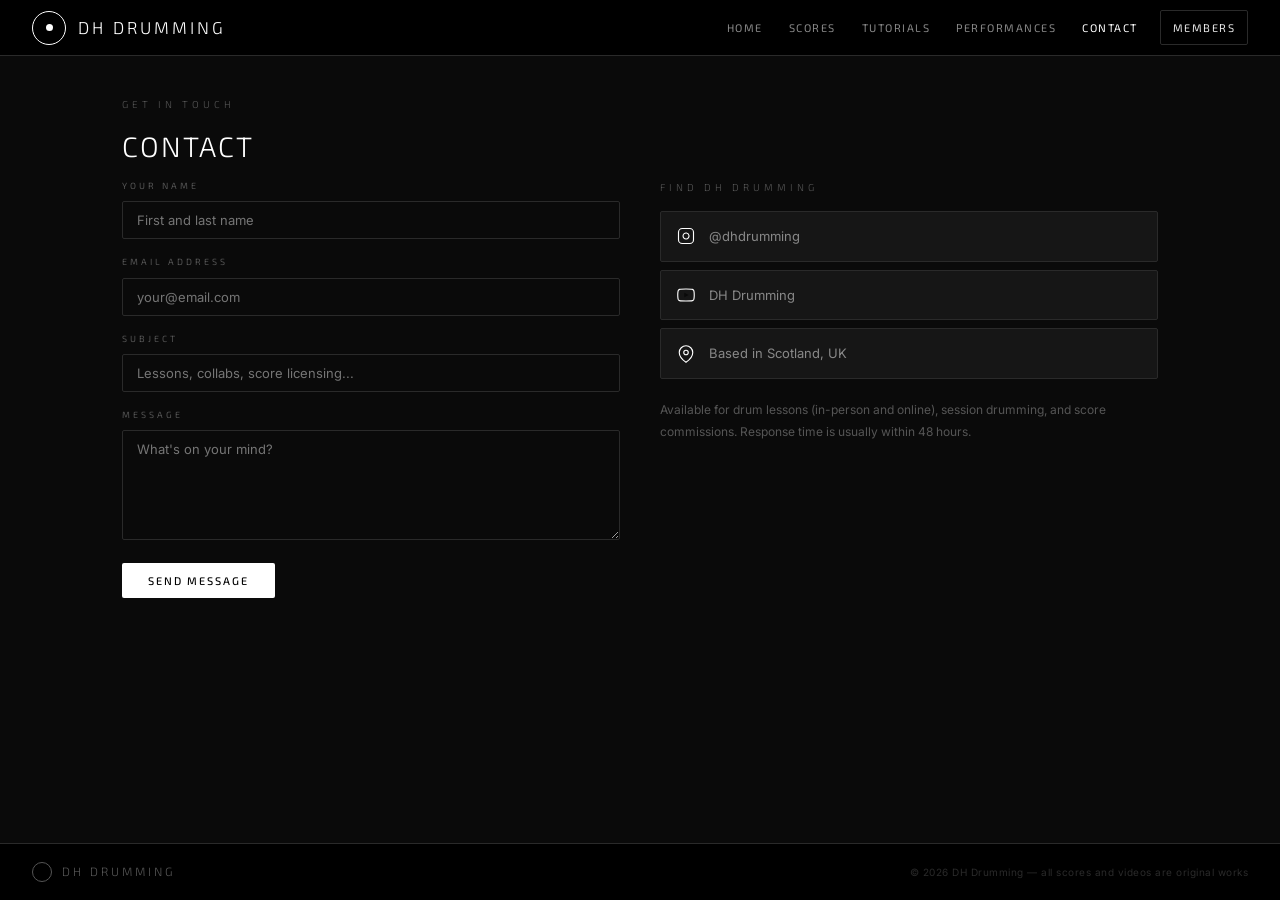
==== pages/contact.html @ 6141ab02 "Add files via upload" ====
<!DOCTYPE html>
<html lang="en">
<head>
  <meta charset="UTF-8" />
  <meta name="viewport" content="width=device-width, initial-scale=1.0" />
  <meta name="description" content="Contact DH Drumming — lessons, session work, score commissions, and general enquiries." />
  <title>Contact — DH Drumming</title>
  <link rel="stylesheet" href="../css/style.css" />
  <link rel="icon" href="data:image/svg+xml,<svg xmlns='http://www.w3.org/2000/svg' viewBox='0 0 32 32'><circle cx='16' cy='16' r='14' fill='none' stroke='white' stroke-width='2'/><circle cx='16' cy='16' r='4' fill='white'/></svg>" />
</head>
<body>

  <!-- ── Navigation ── -->
  <header class="topbar">
    <a href="../index.html" class="logo-wrap" aria-label="DH Drumming home">
      <div class="logo-circle"><div class="logo-circle-inner"></div></div>
      <span class="logo-text">DH Drumming</span>
    </a>
    <button class="nav-toggle" aria-label="Toggle navigation" aria-expanded="false">
      <span></span><span></span><span></span>
    </button>
    <nav class="nav" aria-label="Main navigation">
      <a href="../index.html">Home</a>
      <a href="scores.html">Scores</a>
      <a href="tutorials.html">Tutorials</a>
      <a href="performances.html">Performances</a>
      <a href="contact.html" class="active">Contact</a>
      <a href="members.html" class="nav-members">Members</a>
    </nav>
  </header>

  <!-- ── Main content ── -->
  <main class="page-content">
    <p class="section-label">Get in touch</p>
    <h1 class="section-title">Contact</h1>

    <div class="contact-grid">

      <!-- Form -->
      <div>
        <form id="contact-form" novalidate>
          <div class="form-group">
            <label for="contact-name">Your name</label>
            <input type="text" id="contact-name" name="name" placeholder="First and last name" autocomplete="name" required />
          </div>
          <div class="form-group">
            <label for="contact-email">Email address</label>
            <input type="email" id="contact-email" name="email" placeholder="your@email.com" autocomplete="email" required />
          </div>
          <div class="form-group">
            <label for="contact-subject">Subject</label>
            <input type="text" id="contact-subject" name="subject" placeholder="Lessons, collabs, score licensing..." />
          </div>
          <div class="form-group">
            <label for="contact-message">Message</label>
            <textarea id="contact-message" name="message" placeholder="What's on your mind?" required></textarea>
          </div>
          <button type="submit" class="btn-primary">Send message</button>
        </form>
      </div>

      <!-- Info -->
      <div>
        <p class="section-label" style="margin-bottom:16px;">Find DH Drumming</p>

        <a href="https://instagram.com/dhdrumming" class="social-link" target="_blank" rel="noopener noreferrer" aria-label="DH Drumming on Instagram">
          <svg viewBox="0 0 24 24" aria-hidden="true">
            <rect x="2" y="2" width="20" height="20" rx="5" ry="5"/><path d="M16 11.37A4 4 0 1 1 12.63 8 4 4 0 0 1 16 11.37z"/><line x1="17.5" y1="6.5" x2="17.51" y2="6.5"/>
          </svg>
          @dhdrumming
        </a>

        <a href="https://youtube.com/@dhdrumming" class="social-link" target="_blank" rel="noopener noreferrer" aria-label="DH Drumming on YouTube">
          <svg viewBox="0 0 24 24" aria-hidden="true">
            <path d="M22.54 6.42a2.78 2.78 0 0 0-1.95-1.96C18.88 4 12 4 12 4s-6.88 0-8.59.46A2.78 2.78 0 0 0 1.46 6.42 29 29 0 0 0 1 12a29 29 0 0 0 .46 5.58 2.78 2.78 0 0 0 1.95 1.95C5.12 20 12 20 12 20s6.88 0 8.59-.47a2.78 2.78 0 0 0 1.95-1.95A29 29 0 0 0 23 12a29 29 0 0 0-.46-5.58z"/>
            <polygon points="9.75 15.02 15.5 12 9.75 8.98 9.75 15.02" fill="var(--bg)" stroke="none"/>
          </svg>
          DH Drumming
        </a>

        <div class="social-link" style="cursor:default;">
          <svg viewBox="0 0 24 24" aria-hidden="true">
            <path d="M21 10c0 7-9 13-9 13s-9-6-9-13a9 9 0 0 1 18 0z"/><circle cx="12" cy="10" r="3"/>
          </svg>
          Based in Scotland, UK
        </div>

        <p class="contact-note">
          Available for drum lessons (in-person and online), session drumming, and score commissions.
          Response time is usually within 48 hours.
        </p>
      </div>

    </div>
  </main>

  <!-- ── Footer ── -->
  <footer class="footer">
    <div class="footer-logo-wrap">
      <div class="footer-circle" aria-hidden="true"></div>
      <span class="footer-logo-text">DH Drumming</span>
    </div>
    <p class="footer-text">&copy; 2026 DH Drumming &mdash; all scores and videos are original works</p>
  </footer>

  <script src="../js/main.js"></script>
</body>
</html>
---- css/style.css ----
@import url('https://fonts.googleapis.com/css2?family=Exo+2:wght@300;400;500&family=Inter:wght@400;500&display=swap');

/* ── Reset & Variables ───────────────────────────────── */
*, *::before, *::after { box-sizing: border-box; margin: 0; padding: 0; }

:root {
  --white:    #FFFFFF;
  --off:      #E8E8E8;
  --muted:    #888888;
  --dim:      #555555;
  --border:   #2A2A2A;
  --surface:  #161616;
  --surface2: #1F1F1F;
  --bg:       #0A0A0A;
  --font-display: 'Exo 2', sans-serif;
  --font-body:    'Inter', sans-serif;
}

html { scroll-behavior: smooth; }

body {
  background: var(--bg);
  color: var(--white);
  font-family: var(--font-body);
  font-size: 14px;
  line-height: 1.6;
  min-height: 100vh;
  display: flex;
  flex-direction: column;
}

a { color: inherit; text-decoration: none; }
img { max-width: 100%; display: block; }

/* ── Topbar / Nav ────────────────────────────────────── */
.topbar {
  background: #000;
  border-bottom: 1px solid var(--border);
  padding: 0 32px;
  height: 56px;
  display: flex;
  align-items: center;
  justify-content: space-between;
  position: sticky;
  top: 0;
  z-index: 100;
}

.logo-wrap {
  display: flex;
  align-items: center;
  gap: 12px;
  text-decoration: none;
}

.logo-circle {
  width: 34px;
  height: 34px;
  border-radius: 50%;
  border: 1.5px solid var(--white);
  display: flex;
  align-items: center;
  justify-content: center;
  flex-shrink: 0;
}

.logo-circle-inner {
  width: 7px;
  height: 7px;
  border-radius: 50%;
  background: var(--white);
}

.logo-text {
  font-family: var(--font-display);
  font-size: 17px;
  font-weight: 300;
  letter-spacing: 3px;
  color: var(--white);
  text-transform: uppercase;
}

.nav {
  display: flex;
  align-items: center;
  gap: 2px;
}

.nav a {
  color: var(--muted);
  font-family: var(--font-display);
  font-size: 11px;
  font-weight: 400;
  letter-spacing: 1.5px;
  text-transform: uppercase;
  padding: 8px 12px;
  border-radius: 2px;
  transition: color 0.15s, background 0.15s;
}

.nav a:hover { color: var(--white); }
.nav a.active { color: var(--white); }

.nav a.nav-members {
  border: 1px solid var(--border);
  color: var(--off);
  margin-left: 8px;
}

.nav a.nav-members:hover,
.nav a.nav-members.active {
  border-color: var(--white);
  color: var(--white);
}

/* Hamburger (mobile) */
.nav-toggle {
  display: none;
  background: none;
  border: none;
  cursor: pointer;
  flex-direction: column;
  gap: 5px;
  padding: 4px;
}

.nav-toggle span {
  display: block;
  width: 22px;
  height: 1.5px;
  background: var(--white);
  transition: transform 0.2s, opacity 0.2s;
}

/* ── Hero ────────────────────────────────────────────── */
.hero {
  position: relative;
  overflow: hidden;
  padding: 72px 32px 64px;
  background: #000;
  min-height: 280px;
  display: flex;
  align-items: center;
}

.hero-circles {
  position: absolute;
  right: 0;
  top: 50%;
  transform: translateY(-50%);
  width: 400px;
  height: 400px;
  pointer-events: none;
}

.hero-circles span {
  position: absolute;
  border-radius: 50%;
  border: 1px solid rgba(255,255,255,0.08);
  top: 50%; left: 50%;
  transform: translate(-50%,-50%);
}

.hero-circles span:nth-child(1) { width: 380px; height: 380px; border-color: rgba(255,255,255,0.06); }
.hero-circles span:nth-child(2) { width: 260px; height: 260px; border-color: rgba(255,255,255,0.10); }
.hero-circles span:nth-child(3) { width: 140px; height: 140px; border-color: rgba(255,255,255,0.18); }

.hero-content { position: relative; z-index: 1; max-width: 520px; }

.eyebrow {
  font-family: var(--font-display);
  font-size: 10px;
  letter-spacing: 4px;
  text-transform: uppercase;
  color: var(--muted);
  margin-bottom: 16px;
  font-weight: 300;
}

.hero h1 {
  font-family: var(--font-display);
  font-size: 52px;
  line-height: 1.05;
  font-weight: 300;
  letter-spacing: 2px;
  text-transform: uppercase;
  margin-bottom: 18px;
}

.hero h1 strong { font-weight: 500; }

.hero p {
  color: var(--muted);
  font-size: 14px;
  line-height: 1.8;
  max-width: 380px;
  margin-bottom: 28px;
}

/* ── Buttons ─────────────────────────────────────────── */
.btn-row { display: flex; gap: 10px; flex-wrap: wrap; }

.btn-primary {
  display: inline-block;
  background: var(--white);
  color: #000;
  border: none;
  padding: 11px 26px;
  border-radius: 2px;
  font-family: var(--font-display);
  font-size: 11px;
  font-weight: 500;
  letter-spacing: 2px;
  text-transform: uppercase;
  cursor: pointer;
  transition: background 0.15s;
}

.btn-primary:hover { background: var(--off); }

.btn-ghost {
  display: inline-block;
  background: transparent;
  color: var(--white);
  border: 1px solid var(--border);
  padding: 11px 26px;
  border-radius: 2px;
  font-family: var(--font-display);
  font-size: 11px;
  font-weight: 400;
  letter-spacing: 2px;
  text-transform: uppercase;
  cursor: pointer;
  transition: border-color 0.15s;
}

.btn-ghost:hover { border-color: var(--dim); }

/* ── Page Content Wrapper ────────────────────────────── */
.page-content {
  flex: 1;
  padding: 40px 32px;
  max-width: 1100px;
  width: 100%;
  margin: 0 auto;
}

/* ── Section headings ────────────────────────────────── */
.section-label {
  font-family: var(--font-display);
  font-size: 10px;
  letter-spacing: 4px;
  text-transform: uppercase;
  color: var(--dim);
  margin-bottom: 12px;
  font-weight: 300;
}

.section-title {
  font-family: var(--font-display);
  font-size: 28px;
  color: var(--white);
  margin-bottom: 10px;
  font-weight: 300;
  letter-spacing: 2px;
  text-transform: uppercase;
}

.section-body {
  color: var(--muted);
  font-size: 13px;
  line-height: 1.8;
  max-width: 560px;
  margin-bottom: 32px;
}

/* ── Stats row (home) ────────────────────────────────── */
.stats-row {
  display: grid;
  grid-template-columns: repeat(4, 1fr);
  gap: 1px;
  background: var(--border);
  border: 1px solid var(--border);
  border-radius: 2px;
  overflow: hidden;
  margin-bottom: 32px;
}

.stat {
  background: var(--surface);
  padding: 22px 18px;
}

.stat-num {
  font-family: var(--font-display);
  font-size: 32px;
  font-weight: 300;
  color: var(--white);
  margin-bottom: 4px;
  letter-spacing: 1px;
}

.stat-label {
  font-size: 11px;
  color: var(--dim);
  letter-spacing: 0.5px;
}

/* ── Score library ───────────────────────────────────── */
.filter-row {
  display: flex;
  gap: 6px;
  margin-bottom: 24px;
  flex-wrap: wrap;
}

.filter-btn {
  font-family: var(--font-display);
  font-size: 10px;
  letter-spacing: 2px;
  text-transform: uppercase;
  padding: 7px 16px;
  border-radius: 2px;
  cursor: pointer;
  border: 1px solid var(--border);
  background: transparent;
  color: var(--dim);
  transition: all 0.15s;
}

.filter-btn.active,
.filter-btn:hover {
  border-color: var(--white);
  color: var(--white);
}

.filter-btn.active {
  background: var(--white);
  color: #000;
}

.score-list {
  display: grid;
  grid-template-columns: repeat(auto-fill, minmax(280px, 1fr));
  gap: 1px;
  background: var(--border);
  border: 1px solid var(--border);
  border-radius: 2px;
  overflow: hidden;
}

.score-item {
  background: var(--surface);
  padding: 16px 18px;
  display: flex;
  align-items: center;
  gap: 14px;
  transition: background 0.15s;
}

.score-item:hover { background: var(--surface2); }

.score-circle {
  width: 38px;
  height: 38px;
  border-radius: 50%;
  border: 1px solid var(--border);
  display: flex;
  align-items: center;
  justify-content: center;
  flex-shrink: 0;
  font-size: 16px;
  color: var(--muted);
}

.score-info { flex: 1; min-width: 0; }

.score-name {
  font-size: 13px;
  font-weight: 500;
  color: var(--white);
  margin-bottom: 3px;
  white-space: nowrap;
  overflow: hidden;
  text-overflow: ellipsis;
  letter-spacing: 0.2px;
}

.score-meta { font-size: 11px; color: var(--dim); }

.score-tag {
  font-family: var(--font-display);
  font-size: 9px;
  letter-spacing: 1.5px;
  text-transform: uppercase;
  color: var(--dim);
  border: 1px solid var(--border);
  border-radius: 2px;
  padding: 3px 8px;
  margin-left: auto;
  flex-shrink: 0;
  white-space: nowrap;
}

.score-tag.members {
  color: var(--white);
  border-color: var(--dim);
}

/* ── Video grid ──────────────────────────────────────── */
.video-grid {
  display: grid;
  grid-template-columns: repeat(auto-fill, minmax(220px, 1fr));
  gap: 1px;
  background: var(--border);
  border: 1px solid var(--border);
  border-radius: 2px;
  overflow: hidden;
}

.video-card { background: var(--surface); }

.video-cover {
  height: 130px;
  background: var(--surface2);
  display: flex;
  align-items: center;
  justify-content: center;
  position: relative;
  overflow: hidden;
  cursor: pointer;
}

.video-cover:hover .play-ring {
  border-color: rgba(255,255,255,0.9);
}

.play-ring {
  width: 44px;
  height: 44px;
  border-radius: 50%;
  border: 1.5px solid rgba(255,255,255,0.45);
  display: flex;
  align-items: center;
  justify-content: center;
  transition: border-color 0.2s;
}

.play-ring svg {
  width: 16px;
  height: 16px;
  fill: var(--white);
  margin-left: 2px;
}

.vid-tag {
  position: absolute;
  bottom: 9px;
  left: 12px;
  font-family: var(--font-display);
  font-size: 9px;
  letter-spacing: 2px;
  text-transform: uppercase;
  color: var(--dim);
}

.vid-lock {
  position: absolute;
  top: 9px;
  right: 10px;
  font-size: 13px;
  color: var(--dim);
}

.video-info { padding: 14px 16px; }

.video-title {
  font-size: 13px;
  font-weight: 500;
  color: var(--white);
  margin-bottom: 4px;
  letter-spacing: 0.2px;
}

.video-sub { font-size: 11px; color: var(--dim); letter-spacing: 0.3px; }

/* ── Performances ────────────────────────────────────── */
.comp-list {
  display: flex;
  flex-direction: column;
  gap: 1px;
  background: var(--border);
  border: 1px solid var(--border);
  border-radius: 2px;
  overflow: hidden;
}

.comp-item {
  background: var(--surface);
  padding: 20px 22px;
  display: flex;
  align-items: center;
  gap: 20px;
  transition: background 0.15s;
}

.comp-item:hover { background: var(--surface2); }

.comp-year {
  font-family: var(--font-display);
  font-size: 13px;
  font-weight: 300;
  color: var(--dim);
  width: 48px;
  flex-shrink: 0;
  letter-spacing: 1px;
}

.comp-circle {
  width: 8px;
  height: 8px;
  border-radius: 50%;
  border: 1px solid var(--dim);
  flex-shrink: 0;
}

.comp-info { flex: 1; }

.comp-name {
  font-size: 14px;
  font-weight: 400;
  color: var(--white);
  margin-bottom: 4px;
  letter-spacing: 0.3px;
}

.comp-detail { font-size: 11px; color: var(--dim); }

.comp-place {
  font-family: var(--font-display);
  font-size: 9px;
  letter-spacing: 2px;
  text-transform: uppercase;
  color: var(--white);
  border: 1px solid var(--dim);
  border-radius: 2px;
  padding: 4px 12px;
  white-space: nowrap;
}

/* ── Member login ────────────────────────────────────── */
.member-grid {
  display: grid;
  grid-template-columns: 380px 1fr;
  gap: 40px;
  align-items: start;
}

.login-box {
  background: var(--surface);
  border: 1px solid var(--border);
  border-radius: 2px;
  padding: 28px;
}

.login-box h2 {
  font-family: var(--font-display);
  font-size: 16px;
  font-weight: 300;
  letter-spacing: 2px;
  text-transform: uppercase;
  color: var(--white);
  margin-bottom: 6px;
}

.login-box p {
  font-size: 12px;
  color: var(--dim);
  margin-bottom: 24px;
  line-height: 1.7;
}

.form-group { margin-bottom: 16px; }

.form-group label {
  display: block;
  font-family: var(--font-display);
  font-size: 9px;
  letter-spacing: 3px;
  text-transform: uppercase;
  color: var(--dim);
  margin-bottom: 8px;
}

.form-group input,
.form-group textarea,
.form-group select {
  width: 100%;
  background: var(--bg);
  border: 1px solid var(--border);
  border-radius: 2px;
  padding: 10px 14px;
  color: var(--white);
  font-size: 13px;
  font-family: var(--font-body);
  outline: none;
  transition: border-color 0.15s;
}

.form-group input:focus,
.form-group textarea:focus {
  border-color: var(--dim);
}

.form-link {
  margin-top: 16px;
  font-size: 12px;
  color: var(--dim);
}

.form-link a {
  color: var(--muted);
  text-decoration: underline;
}

.form-link a:hover { color: var(--white); }

.perk-list { margin-top: 4px; }

.perk {
  display: flex;
  align-items: flex-start;
  gap: 12px;
  font-size: 13px;
  color: var(--muted);
  margin-bottom: 14px;
  line-height: 1.6;
}

.perk-dot {
  width: 7px;
  height: 7px;
  border-radius: 50%;
  border: 1px solid var(--dim);
  flex-shrink: 0;
  margin-top: 5px;
}

/* ── Contact ─────────────────────────────────────────── */
.contact-grid {
  display: grid;
  grid-template-columns: 1fr 1fr;
  gap: 40px;
}

.form-group textarea {
  resize: vertical;
  min-height: 110px;
}

.social-link {
  display: flex;
  align-items: center;
  gap: 14px;
  padding: 14px 16px;
  background: var(--surface);
  border: 1px solid var(--border);
  border-radius: 2px;
  margin-bottom: 8px;
  font-size: 13px;
  color: var(--muted);
  transition: border-color 0.15s, color 0.15s;
}

.social-link:hover { border-color: var(--dim); color: var(--white); }

.social-link svg {
  width: 18px;
  height: 18px;
  fill: none;
  stroke: var(--white);
  stroke-width: 1.5;
  flex-shrink: 0;
}

.contact-note {
  margin-top: 20px;
  font-size: 12px;
  color: var(--dim);
  line-height: 1.8;
}

/* ── Footer ──────────────────────────────────────────── */
.footer {
  border-top: 1px solid var(--border);
  padding: 18px 32px;
  display: flex;
  align-items: center;
  justify-content: space-between;
  background: #000;
  margin-top: auto;
}

.footer-logo-wrap {
  display: flex;
  align-items: center;
  gap: 10px;
}

.footer-circle {
  width: 20px;
  height: 20px;
  border-radius: 50%;
  border: 1px solid var(--dim);
}

.footer-logo-text {
  font-family: var(--font-display);
  font-size: 12px;
  font-weight: 300;
  letter-spacing: 3px;
  color: var(--dim);
  text-transform: uppercase;
}

.footer-text {
  font-size: 10px;
  color: var(--border);
  letter-spacing: 0.5px;
}

/* ── Responsive ──────────────────────────────────────── */
@media (max-width: 768px) {
  .topbar { padding: 0 20px; }

  .nav { display: none; flex-direction: column; position: absolute; top: 56px; left: 0; right: 0; background: #000; border-bottom: 1px solid var(--border); padding: 12px 20px; gap: 0; }
  .nav.open { display: flex; }
  .nav a { padding: 12px 4px; border-bottom: 1px solid var(--border); border-radius: 0; }
  .nav a:last-child { border-bottom: none; }
  .nav a.nav-members { border: none; margin-left: 0; border-bottom: 1px solid var(--border); }

  .nav-toggle { display: flex; }

  .hero { padding: 48px 20px 40px; min-height: auto; }
  .hero h1 { font-size: 36px; }
  .hero-circles { width: 200px; height: 200px; }

  .page-content { padding: 28px 20px; }

  .stats-row { grid-template-columns: repeat(2, 1fr); }

  .member-grid { grid-template-columns: 1fr; }
  .contact-grid { grid-template-columns: 1fr; }

  .footer { flex-direction: column; gap: 10px; text-align: center; padding: 18px 20px; }
}

@media (max-width: 480px) {
  .hero h1 { font-size: 28px; }
  .stats-row { grid-template-columns: 1fr 1fr; }
  .score-list { grid-template-columns: 1fr; }
}
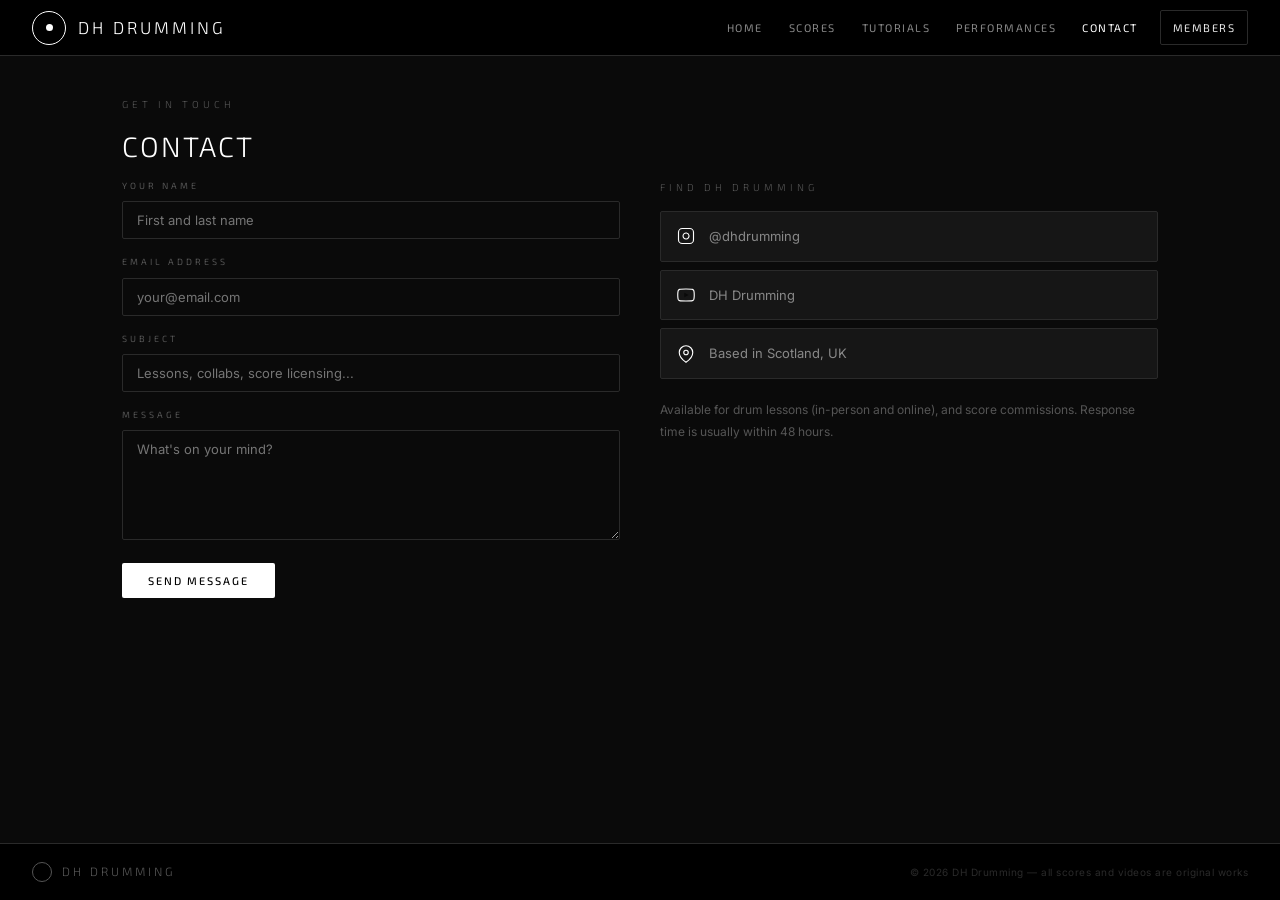
==== commit 3751e782: "Update contact.html" ====
--- a/pages/contact.html
+++ b/pages/contact.html
@@ -86,7 +86,7 @@
         </div>
 
         <p class="contact-note">
-          Available for drum lessons (in-person and online), session drumming, and score commissions.
+          Available for drum lessons (in-person and online), and score commissions.
           Response time is usually within 48 hours.
         </p>
       </div>
